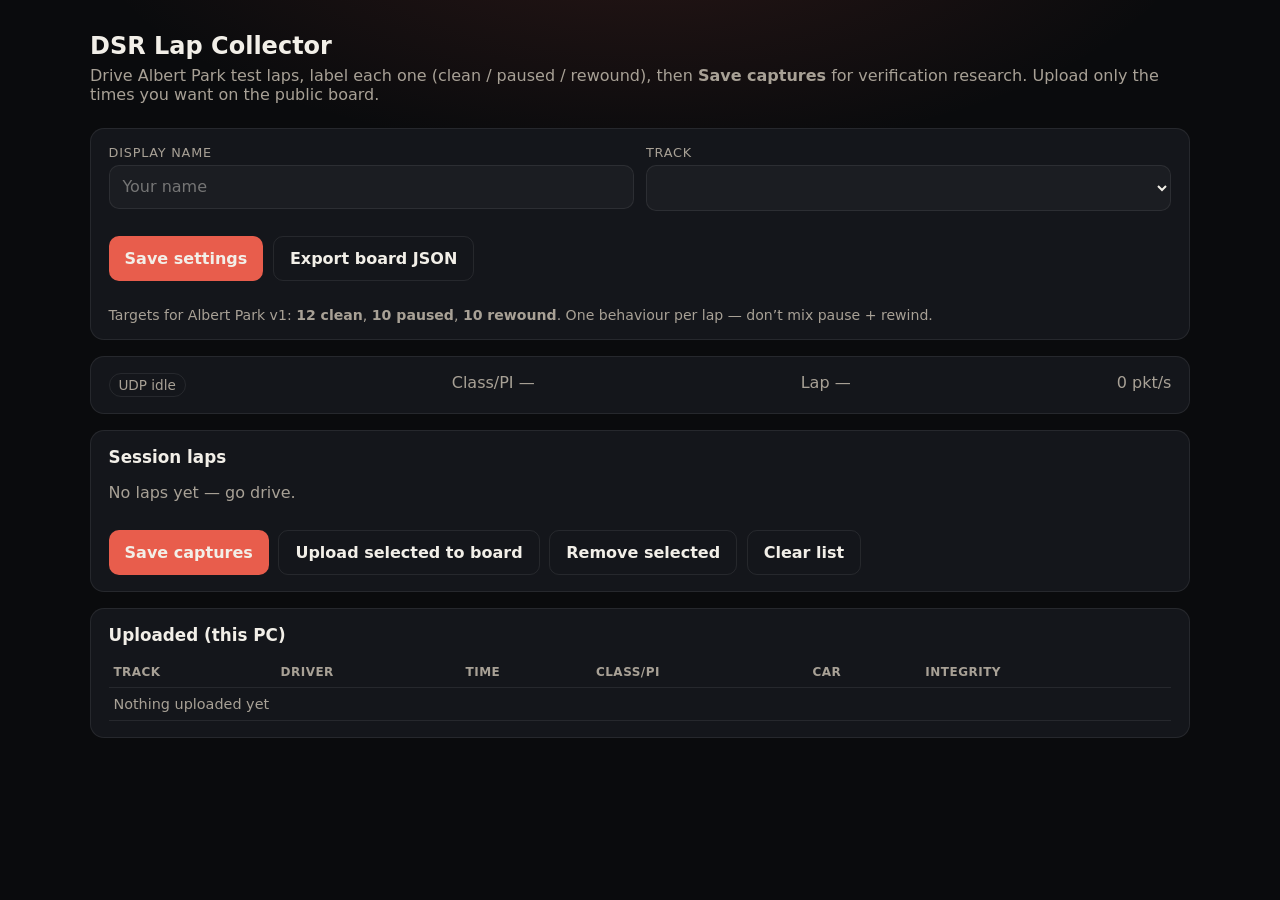
==== collector/static/index.html @ 5ce1a3dd "Add labeled Albert Park capture pipeline for track and rewind research. Store path samples and gap j" ====
<!DOCTYPE html>
<html lang="en">
  <head>
    <meta charset="UTF-8" />
    <meta name="viewport" content="width=device-width, initial-scale=1" />
    <title>DSR Lap Collector</title>
    <style>
      :root {
        --bg: #0a0b0d;
        --panel: #14161b;
        --text: #f2efe8;
        --muted: #a8a196;
        --accent: #e85d4c;
        --line: rgba(255, 255, 255, 0.08);
        --ok: #3ecf8e;
        --warn: #e8b84c;
        --font: "Segoe UI", system-ui, sans-serif;
      }
      * { box-sizing: border-box; }
      body {
        margin: 0;
        min-height: 100vh;
        font-family: var(--font);
        color: var(--text);
        background:
          radial-gradient(ellipse 80% 50% at 50% -10%, rgba(232, 93, 76, 0.14), transparent 55%),
          var(--bg);
      }
      main {
        width: min(1100px, calc(100% - 2rem));
        margin: 0 auto;
        padding: 2rem 0 3rem;
      }
      h1 { margin: 0 0 0.35rem; font-size: 1.5rem; }
      h2 { margin: 0 0 0.75rem; font-size: 1.05rem; }
      .sub { color: var(--muted); margin: 0 0 1.5rem; }
      .panel {
        background: var(--panel);
        border: 1px solid var(--line);
        border-radius: 14px;
        padding: 1rem 1.1rem;
        margin-bottom: 1rem;
      }
      label {
        display: block;
        font-size: 0.8rem;
        letter-spacing: 0.06em;
        text-transform: uppercase;
        color: var(--muted);
        margin-bottom: 0.35rem;
      }
      input, select, button {
        font: inherit;
        color: var(--text);
      }
      input, select {
        width: 100%;
        padding: 0.7rem 0.8rem;
        border-radius: 10px;
        border: 1px solid var(--line);
        background: rgba(255,255,255,0.03);
        margin-bottom: 0.85rem;
      }
      .row { display: grid; grid-template-columns: 1fr 1fr; gap: 0.75rem; }
      button {
        border: 0;
        border-radius: 10px;
        padding: 0.75rem 1rem;
        background: var(--accent);
        font-weight: 700;
        cursor: pointer;
      }
      button.secondary {
        background: transparent;
        border: 1px solid var(--line);
      }
      .actions { display: flex; gap: 0.6rem; flex-wrap: wrap; margin-top: 0.75rem; }
      .status {
        display: flex;
        justify-content: space-between;
        gap: 1rem;
        flex-wrap: wrap;
        font-variant-numeric: tabular-nums;
      }
      .pill {
        display: inline-block;
        padding: 0.2rem 0.55rem;
        border-radius: 999px;
        border: 1px solid var(--line);
        color: var(--muted);
        font-size: 0.85rem;
      }
      .pill.live { color: var(--ok); border-color: rgba(62, 207, 142, 0.45); }
      .pill.clean { color: var(--ok); border-color: rgba(62, 207, 142, 0.45); }
      .pill.suspect { color: var(--warn); border-color: rgba(232, 184, 76, 0.5); }
      .muted { color: var(--muted); }
      .error { color: #ff8a7a; margin: 0.5rem 0 0; }
      .table-wrap { overflow-x: auto; }
      table { width: 100%; border-collapse: collapse; font-size: 0.9rem; }
      th, td { text-align: left; padding: 0.5rem 0.3rem; border-bottom: 1px solid var(--line); vertical-align: middle; }
      th { color: var(--muted); font-weight: 600; font-size: 0.75rem; text-transform: uppercase; letter-spacing: 0.04em; }
      tr.uploaded td { opacity: 0.55; }
      input[type="checkbox"] { width: auto; margin: 0; accent-color: var(--accent); }
      select.label-select {
        margin: 0;
        min-width: 7.5rem;
        padding: 0.4rem 0.5rem;
      }
      .counts { display: flex; flex-wrap: wrap; gap: 0.5rem; margin-top: 0.75rem; }
      @media (max-width: 560px) { .row { grid-template-columns: 1fr; } }
    </style>
  </head>
  <body>
    <main>
      <h1>DSR Lap Collector</h1>
      <p class="sub">
        Drive Albert Park test laps, label each one (clean / paused / rewound), then
        <strong>Save captures</strong> for verification research. Upload only the times
        you want on the public board.
      </p>

      <section class="panel">
        <div class="row">
          <div>
            <label for="player">Display name</label>
            <input id="player" autocomplete="nickname" placeholder="Your name" />
          </div>
          <div>
            <label for="track">Track</label>
            <select id="track"></select>
          </div>
        </div>
        <div class="actions">
          <button id="save-settings" type="button">Save settings</button>
          <button id="export" class="secondary" type="button">Export board JSON</button>
        </div>
        <p id="settings-msg" class="muted"></p>
        <div id="capture-counts" class="counts"></div>
        <p class="muted" style="margin:0.6rem 0 0;font-size:0.88rem;">
          Targets for Albert Park v1: <strong>12 clean</strong>, <strong>10 paused</strong>,
          <strong>10 rewound</strong>. One behaviour per lap — don’t mix pause + rewind.
        </p>
      </section>

      <section class="panel">
        <div class="status">
          <span id="udp-state" class="pill">UDP idle</span>
          <span id="live-class" class="muted">Class/PI —</span>
          <span id="live-lap" class="muted">Lap —</span>
          <span id="packets" class="muted">0 pkt/s</span>
        </div>
      </section>

      <section class="panel">
        <h2>Session laps</h2>
        <p id="session-empty" class="muted">No laps yet — go drive.</p>
        <div class="table-wrap">
          <table id="session-table" hidden>
            <thead>
              <tr>
                <th><input id="select-all" type="checkbox" title="Select all" /></th>
                <th>Time</th>
                <th>Class/PI</th>
                <th>Car</th>
                <th>Auto</th>
                <th>Gaps</th>
                <th>Your label</th>
                <th>Capture</th>
              </tr>
            </thead>
            <tbody id="session-body"></tbody>
          </table>
        </div>
        <p id="session-error" class="error" hidden></p>
        <div class="actions">
          <button id="save-captures" type="button">Save captures</button>
          <button id="upload-selected" class="secondary" type="button">Upload selected to board</button>
          <button id="remove-selected" class="secondary" type="button">Remove selected</button>
          <button id="clear-session" class="secondary" type="button">Clear list</button>
        </div>
      </section>

      <section class="panel">
        <h2>Uploaded (this PC)</h2>
        <div class="table-wrap">
          <table>
            <thead>
              <tr>
                <th>Track</th>
                <th>Driver</th>
                <th>Time</th>
                <th>Class/PI</th>
                <th>Car</th>
                <th>Integrity</th>
              </tr>
            </thead>
            <tbody id="saved-body">
              <tr><td colspan="6" class="muted">Nothing uploaded yet</td></tr>
            </tbody>
          </table>
        </div>
      </section>
    </main>
    <script>
      const $ = (id) => document.getElementById(id);
      let hydrated = false;
      let labelTimers = {};
      let lastSessionKey = "";

      async function api(path, options) {
        const res = await fetch(path, {
          headers: { "Content-Type": "application/json" },
          ...options,
        });
        const data = await res.json();
        if (!res.ok) {
          const err = new Error(data.error || res.statusText);
          err.payload = data;
          throw err;
        }
        return data;
      }

      function currentSettings() {
        return {
          player_name: $("player").value.trim(),
          track: $("track").value,
        };
      }

      function selectedIds() {
        return [...document.querySelectorAll(".lap-check:checked")].map((el) =>
          Number(el.value)
        );
      }

      function fillTracks(tracks, selected) {
        const sel = $("track");
        const previous = sel.value || selected;
        sel.innerHTML = tracks.map((t) => `<option value="${t}">${t}</option>`).join("");
        if (previous && tracks.includes(previous)) sel.value = previous;
        else if (selected) sel.value = selected;
      }

      function renderCounts(counts) {
        const box = $("capture-counts");
        if (!counts) {
          box.innerHTML = "";
          return;
        }
        box.innerHTML = ["clean", "paused", "rewound", "unknown"]
          .map((key) => `<span class="pill">${key}: ${counts[key] || 0}</span>`)
          .join("");
      }

      function renderSession(laps) {
        const empty = $("session-empty");
        const table = $("session-table");
        const body = $("session-body");
        if (!laps.length) {
          empty.hidden = false;
          table.hidden = true;
          body.innerHTML = "";
          $("select-all").checked = false;
          return;
        }
        empty.hidden = true;
        table.hidden = false;
        body.innerHTML = laps
          .map((lap) => {
            const integrityClass = lap.suspect_rewind ? "suspect" : "clean";
            const jumps = (lap.gap_jumps_m || []).map((n) => `${n}m`).join(", ") || "—";
            return `<tr class="${lap.uploaded ? "uploaded" : ""}">
              <td><input class="lap-check" type="checkbox" value="${lap.id}" /></td>
              <td>${lap.lap_time}</td>
              <td>${lap.class_pi}</td>
              <td>${lap.car || "—"}</td>
              <td><span class="pill ${integrityClass}">${lap.integrity}</span></td>
              <td title="${jumps}">${lap.stream_gaps || 0}</td>
              <td>
                <select class="label-select" data-id="${lap.id}">
                  <option value="unknown" ${lap.label === "unknown" ? "selected" : ""}>unknown</option>
                  <option value="clean" ${lap.label === "clean" ? "selected" : ""}>clean</option>
                  <option value="paused" ${lap.label === "paused" ? "selected" : ""}>paused</option>
                  <option value="rewound" ${lap.label === "rewound" ? "selected" : ""}>rewound</option>
                </select>
              </td>
              <td>${lap.capture_saved ? "Saved" : "—"}</td>
            </tr>`;
          })
          .join("");

        body.querySelectorAll(".label-select").forEach((sel) => {
          sel.onchange = () => queueLabel(sel.dataset.id, sel.value);
        });
      }

      function queueLabel(id, label) {
        clearTimeout(labelTimers[id]);
        labelTimers[id] = setTimeout(async () => {
          try {
            await api("/api/session/labels", {
              method: "POST",
              body: JSON.stringify({ labels: { [id]: label } }),
            });
          } catch (err) {
            $("session-error").hidden = false;
            $("session-error").textContent = err.message;
          }
        }, 150);
      }

      function renderSaved(entries) {
        const body = $("saved-body");
        if (!entries.length) {
          body.innerHTML = `<tr><td colspan="6" class="muted">Nothing uploaded yet</td></tr>`;
          return;
        }
        body.innerHTML = entries
          .map(
            (e) => `<tr>
              <td>${e.track}</td>
              <td>${e.player_name}</td>
              <td>${e.lap_time}</td>
              <td>${e.class_pi}</td>
              <td>${e.car || "—"}</td>
              <td>${e.integrity || "Clean"}</td>
            </tr>`
          )
          .join("");
      }

      async function refresh() {
        const state = await api("/api/state");
        if (!hydrated) {
          if (state.player_name) $("player").value = state.player_name;
          fillTracks(state.tracks, state.track);
          hydrated = true;
        } else {
          fillTracks(state.tracks, $("track").value || state.track);
        }
        const sessionKey = JSON.stringify(state.session_laps || []);
        if (sessionKey !== lastSessionKey) {
          renderSession(state.session_laps || []);
          lastSessionKey = sessionKey;
        }
        renderSaved(state.saved || []);
        renderCounts(state.capture_counts);

        const live = state.live;
        const udp = $("udp-state");
        if (state.packets_per_sec > 0) {
          udp.textContent = "UDP live";
          udp.classList.add("live");
        } else {
          udp.textContent = "UDP idle — check Data Out IP/port";
          udp.classList.remove("live");
        }
        $("packets").textContent = `${state.packets_per_sec} pkt/s`;
        if (live) {
          $("live-class").textContent = live.class_pi;
          $("live-lap").textContent = `Lap ${live.lap_number} · current ${live.current_lap}${live.car ? " · " + live.car : ""}`;
        } else {
          $("live-class").textContent = "Class/PI —";
          $("live-lap").textContent = "Lap —";
        }
      }

      $("select-all").onchange = () => {
        const on = $("select-all").checked;
        document.querySelectorAll(".lap-check").forEach((el) => {
          el.checked = on;
        });
      };

      $("save-settings").onclick = async () => {
        try {
          await api("/api/settings", {
            method: "POST",
            body: JSON.stringify(currentSettings()),
          });
          $("settings-msg").textContent = "Settings saved.";
          refresh();
        } catch (err) {
          $("settings-msg").textContent = err.message;
        }
      };

      $("save-captures").onclick = async () => {
        $("session-error").hidden = true;
        try {
          const result = await api("/api/session/save-captures", {
            method: "POST",
            body: JSON.stringify({
              ...currentSettings(),
              ids: selectedIds(),
            }),
          });
          $("settings-msg").textContent = `Saved ${result.saved} capture file(s) under collector/captures/`;
          await refresh();
        } catch (err) {
          $("session-error").hidden = false;
          $("session-error").textContent = err.message;
        }
      };

      $("upload-selected").onclick = async () => {
        $("session-error").hidden = true;
        try {
          const result = await api("/api/session/upload", {
            method: "POST",
            body: JSON.stringify({
              ...currentSettings(),
              ids: selectedIds(),
            }),
          });
          $("settings-msg").textContent =
            `Uploaded ${result.uploaded} lap(s) · ${result.improved} new best(s)`;
          await refresh();
        } catch (err) {
          $("session-error").hidden = false;
          $("session-error").textContent = err.message;
        }
      };

      $("remove-selected").onclick = async () => {
        $("session-error").hidden = true;
        try {
          await api("/api/session/remove", {
            method: "POST",
            body: JSON.stringify({ ids: selectedIds() }),
          });
          await refresh();
        } catch (err) {
          $("session-error").hidden = false;
          $("session-error").textContent = err.message;
        }
      };

      $("clear-session").onclick = async () => {
        $("session-error").hidden = true;
        try {
          await api("/api/session/clear", { method: "POST", body: "{}" });
          await refresh();
        } catch (err) {
          $("session-error").hidden = false;
          $("session-error").textContent = err.message;
        }
      };

      $("export").onclick = async () => {
        try {
          const result = await api("/api/export", { method: "POST", body: "{}" });
          $("settings-msg").textContent =
            `Export OK — ${result.count} best lap(s) written. Open /board-lab.html to check.`;
        } catch (err) {
          $("settings-msg").textContent = err.message;
        }
      };

      refresh();
      setInterval(refresh, 1000);
    </script>
  </body>
</html>
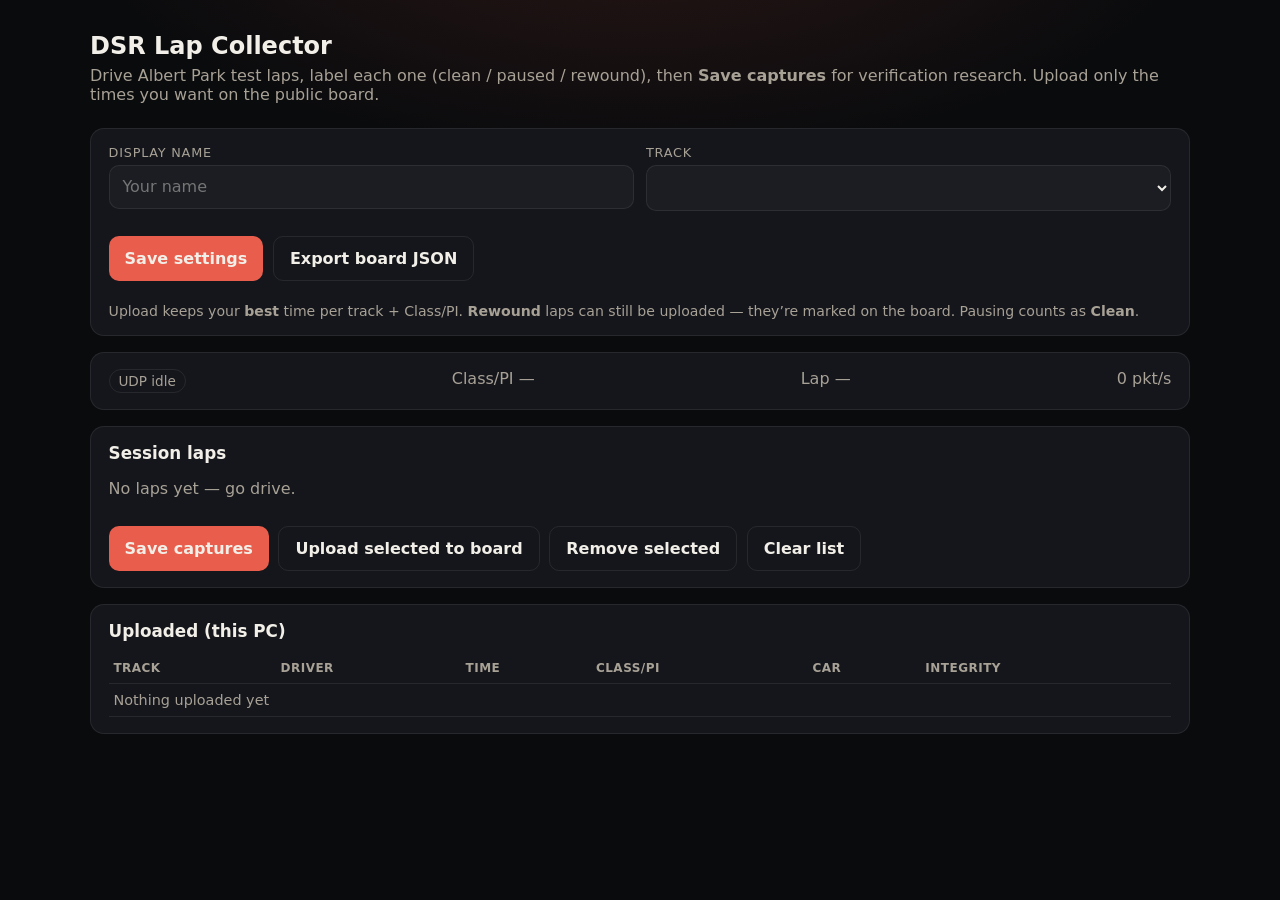
==== commit 60800664: "Use Clean/Rewound integrity and fix FH6 R vs X class from PI. Pause counts as Clean; boards can filt" ====
--- a/collector/static/index.html
+++ b/collector/static/index.html
@@ -92,6 +92,8 @@
       }
       .pill.live { color: var(--ok); border-color: rgba(62, 207, 142, 0.45); }
       .pill.clean { color: var(--ok); border-color: rgba(62, 207, 142, 0.45); }
+      .pill.rewound { color: var(--warn); border-color: rgba(232, 184, 76, 0.5); }
+      .pill.paused { color: var(--ok); border-color: rgba(62, 207, 142, 0.45); }
       .pill.suspect { color: var(--warn); border-color: rgba(232, 184, 76, 0.5); }
       .muted { color: var(--muted); }
       .error { color: #ff8a7a; margin: 0.5rem 0 0; }
@@ -136,9 +138,10 @@
         </div>
         <p id="settings-msg" class="muted"></p>
         <div id="capture-counts" class="counts"></div>
-        <p class="muted" style="margin:0.6rem 0 0;font-size:0.88rem;">
-          Targets for Albert Park v1: <strong>12 clean</strong>, <strong>10 paused</strong>,
-          <strong>10 rewound</strong>. One behaviour per lap — don’t mix pause + rewind.
+        <p class="muted" style="margin:0.35rem 0 0;font-size:0.88rem;">
+          Upload keeps your <strong>best</strong> time per track + Class/PI.
+          <strong>Rewound</strong> laps can still be uploaded — they’re marked on the board.
+          Pausing counts as <strong>Clean</strong>.
         </p>
       </section>
 
@@ -268,7 +271,7 @@
         table.hidden = false;
         body.innerHTML = laps
           .map((lap) => {
-            const integrityClass = lap.suspect_rewind ? "suspect" : "clean";
+            const integrityClass = (lap.integrity || "Clean").toLowerCase();
             const jumps = (lap.gap_jumps_m || []).map((n) => `${n}m`).join(", ") || "—";
             return `<tr class="${lap.uploaded ? "uploaded" : ""}">
               <td><input class="lap-check" type="checkbox" value="${lap.id}" /></td>
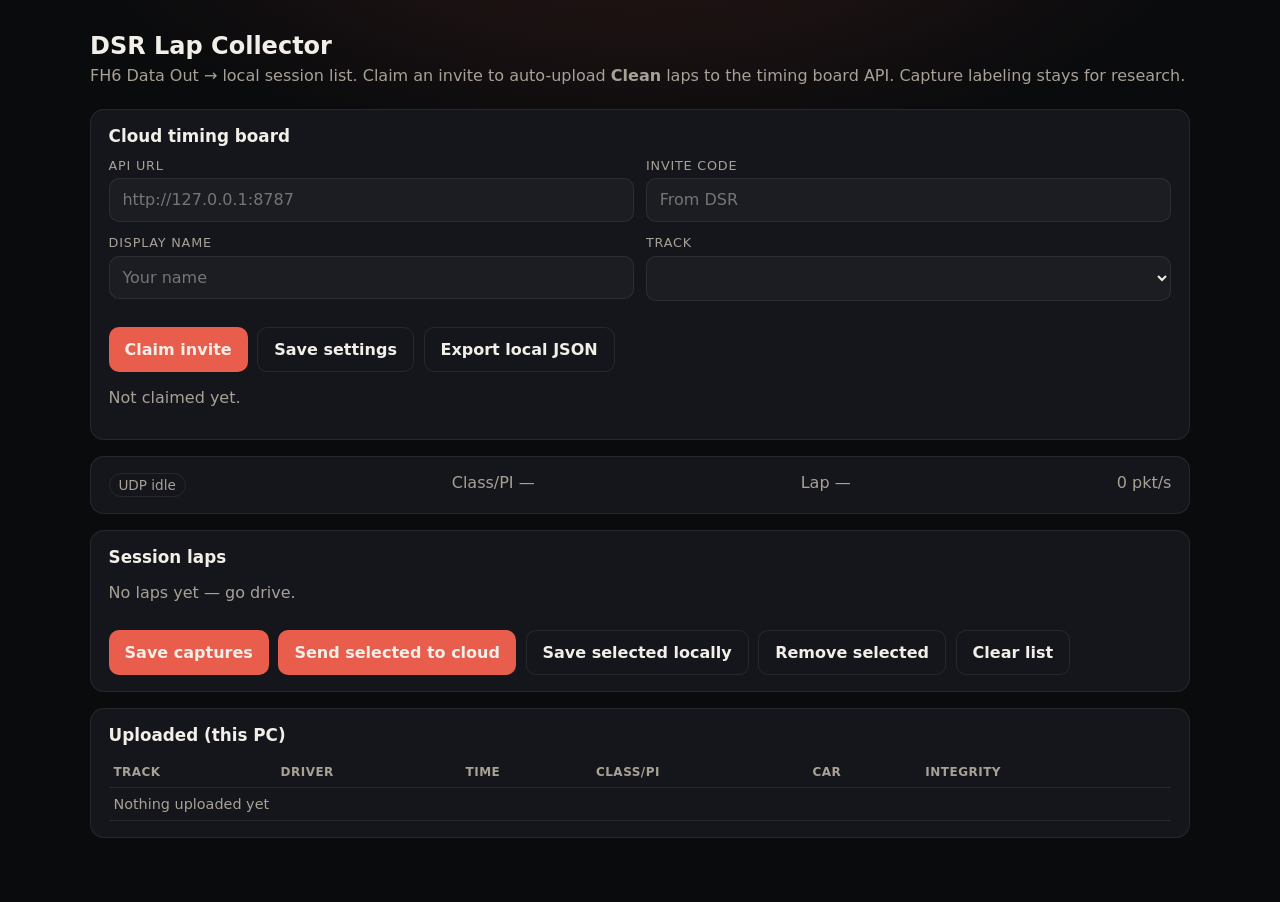
==== commit 3b10068c: "Ship Railway timing API, live public board, and friend collector build. Co-authored-by: Cursor <curs" ====
--- a/collector/static/index.html
+++ b/collector/static/index.html
@@ -116,12 +116,22 @@
     <main>
       <h1>DSR Lap Collector</h1>
       <p class="sub">
-        Drive Albert Park test laps, label each one (clean / paused / rewound), then
-        <strong>Save captures</strong> for verification research. Upload only the times
-        you want on the public board.
+        FH6 Data Out → local session list. Claim an invite to auto-upload
+        <strong>Clean</strong> laps to the timing board API. Capture labeling stays for research.
       </p>
 
       <section class="panel">
+        <h2>Cloud timing board</h2>
+        <div class="row">
+          <div>
+            <label for="api-base">API URL</label>
+            <input id="api-base" placeholder="http://127.0.0.1:8787" />
+          </div>
+          <div>
+            <label for="invite">Invite code</label>
+            <input id="invite" autocomplete="off" placeholder="From DSR" />
+          </div>
+        </div>
         <div class="row">
           <div>
             <label for="player">Display name</label>
@@ -133,16 +143,13 @@
           </div>
         </div>
         <div class="actions">
-          <button id="save-settings" type="button">Save settings</button>
-          <button id="export" class="secondary" type="button">Export board JSON</button>
-        </div>
+          <button id="claim" type="button">Claim invite</button>
+          <button id="save-settings" class="secondary" type="button">Save settings</button>
+          <button id="export" class="secondary" type="button">Export local JSON</button>
+        </div>
+        <p id="cloud-status" class="muted">Not claimed yet.</p>
         <p id="settings-msg" class="muted"></p>
         <div id="capture-counts" class="counts"></div>
-        <p class="muted" style="margin:0.35rem 0 0;font-size:0.88rem;">
-          Upload keeps your <strong>best</strong> time per track + Class/PI.
-          <strong>Rewound</strong> laps can still be uploaded — they’re marked on the board.
-          Pausing counts as <strong>Clean</strong>.
-        </p>
       </section>
 
       <section class="panel">
@@ -163,9 +170,11 @@
               <tr>
                 <th><input id="select-all" type="checkbox" title="Select all" /></th>
                 <th>Time</th>
+                <th>Track</th>
                 <th>Class/PI</th>
                 <th>Car</th>
                 <th>Auto</th>
+                <th>Cloud</th>
                 <th>Gaps</th>
                 <th>Your label</th>
                 <th>Capture</th>
@@ -177,7 +186,8 @@
         <p id="session-error" class="error" hidden></p>
         <div class="actions">
           <button id="save-captures" type="button">Save captures</button>
-          <button id="upload-selected" class="secondary" type="button">Upload selected to board</button>
+          <button id="cloud-selected" type="button">Send selected to cloud</button>
+          <button id="upload-selected" class="secondary" type="button">Save selected locally</button>
           <button id="remove-selected" class="secondary" type="button">Remove selected</button>
           <button id="clear-session" class="secondary" type="button">Clear list</button>
         </div>
@@ -273,12 +283,19 @@
           .map((lap) => {
             const integrityClass = (lap.integrity || "Clean").toLowerCase();
             const jumps = (lap.gap_jumps_m || []).map((n) => `${n}m`).join(", ") || "—";
-            return `<tr class="${lap.uploaded ? "uploaded" : ""}">
+            const cloud = lap.cloud_uploaded
+              ? "Sent"
+              : lap.cloud_error
+                ? "Err"
+                : "—";
+            return `<tr class="${lap.uploaded || lap.cloud_uploaded ? "uploaded" : ""}">
               <td><input class="lap-check" type="checkbox" value="${lap.id}" /></td>
               <td>${lap.lap_time}</td>
+              <td>${lap.track || "—"}</td>
               <td>${lap.class_pi}</td>
               <td>${lap.car || "—"}</td>
               <td><span class="pill ${integrityClass}">${lap.integrity}</span></td>
+              <td title="${lap.cloud_error || ""}">${cloud}</td>
               <td title="${jumps}">${lap.stream_gaps || 0}</td>
               <td>
                 <select class="label-select" data-id="${lap.id}">
@@ -337,10 +354,30 @@
         const state = await api("/api/state");
         if (!hydrated) {
           if (state.player_name) $("player").value = state.player_name;
+          if (state.cloud && state.cloud.api_base) $("api-base").value = state.cloud.api_base;
           fillTracks(state.tracks, state.track);
           hydrated = true;
+        } else if (state.track_hint) {
+          // Auto-detect won — don't keep a stale manual Monza selection
+          fillTracks(state.tracks, state.track);
         } else {
           fillTracks(state.tracks, $("track").value || state.track);
+        }
+        const cloud = state.cloud || {};
+        const cloudEl = $("cloud-status");
+        if (cloud.claimed) {
+          cloudEl.textContent = `Signed in as ${cloud.display_name} · auto-upload Clean laps · queue ${cloud.queue || 0}${cloud.last_ok ? " · " + cloud.last_ok : ""}${cloud.last_error ? " · err: " + cloud.last_error : ""}`;
+        } else {
+          cloudEl.textContent = `Not claimed · API ${cloud.api_base || "—"}${cloud.last_error ? " · " + cloud.last_error : ""}`;
+        }
+        const match = state.last_track_match;
+        if (state.track_hint) {
+          $("settings-msg").textContent = `Track auto-detected: ${state.track_hint}`;
+        } else if (match && match.error) {
+          $("settings-msg").textContent = `Track detect error: ${match.error}`;
+        } else if (match && match.matched === false) {
+          $("settings-msg").textContent =
+            `Track detect miss (dist ${match.distance_m ?? "?"}m, coverage ${match.coverage ?? "?"}, pts ${match.path_points ?? 0}) — using ${state.track}`;
         }
         const sessionKey = JSON.stringify(state.session_laps || []);
         if (sessionKey !== lastSessionKey) {
@@ -378,6 +415,10 @@
 
       $("save-settings").onclick = async () => {
         try {
+          await api("/api/cloud/settings", {
+            method: "POST",
+            body: JSON.stringify({ api_base: $("api-base").value.trim() }),
+          });
           await api("/api/settings", {
             method: "POST",
             body: JSON.stringify(currentSettings()),
@@ -386,6 +427,42 @@
           refresh();
         } catch (err) {
           $("settings-msg").textContent = err.message;
+        }
+      };
+
+      $("claim").onclick = async () => {
+        try {
+          await api("/api/cloud/settings", {
+            method: "POST",
+            body: JSON.stringify({ api_base: $("api-base").value.trim() }),
+          });
+          const result = await api("/api/cloud/claim", {
+            method: "POST",
+            body: JSON.stringify({
+              invite_code: $("invite").value.trim(),
+              display_name: $("player").value.trim(),
+            }),
+          });
+          $("settings-msg").textContent = `Claimed as ${result.display_name}. Clean laps will auto-upload.`;
+          $("invite").value = "";
+          await refresh();
+        } catch (err) {
+          $("settings-msg").textContent = err.message;
+        }
+      };
+
+      $("cloud-selected").onclick = async () => {
+        $("session-error").hidden = true;
+        try {
+          const result = await api("/api/cloud/upload", {
+            method: "POST",
+            body: JSON.stringify({ ids: selectedIds() }),
+          });
+          $("settings-msg").textContent = `Queued ${result.queued} lap(s) for cloud upload`;
+          await refresh();
+        } catch (err) {
+          $("session-error").hidden = false;
+          $("session-error").textContent = err.message;
         }
       };
 
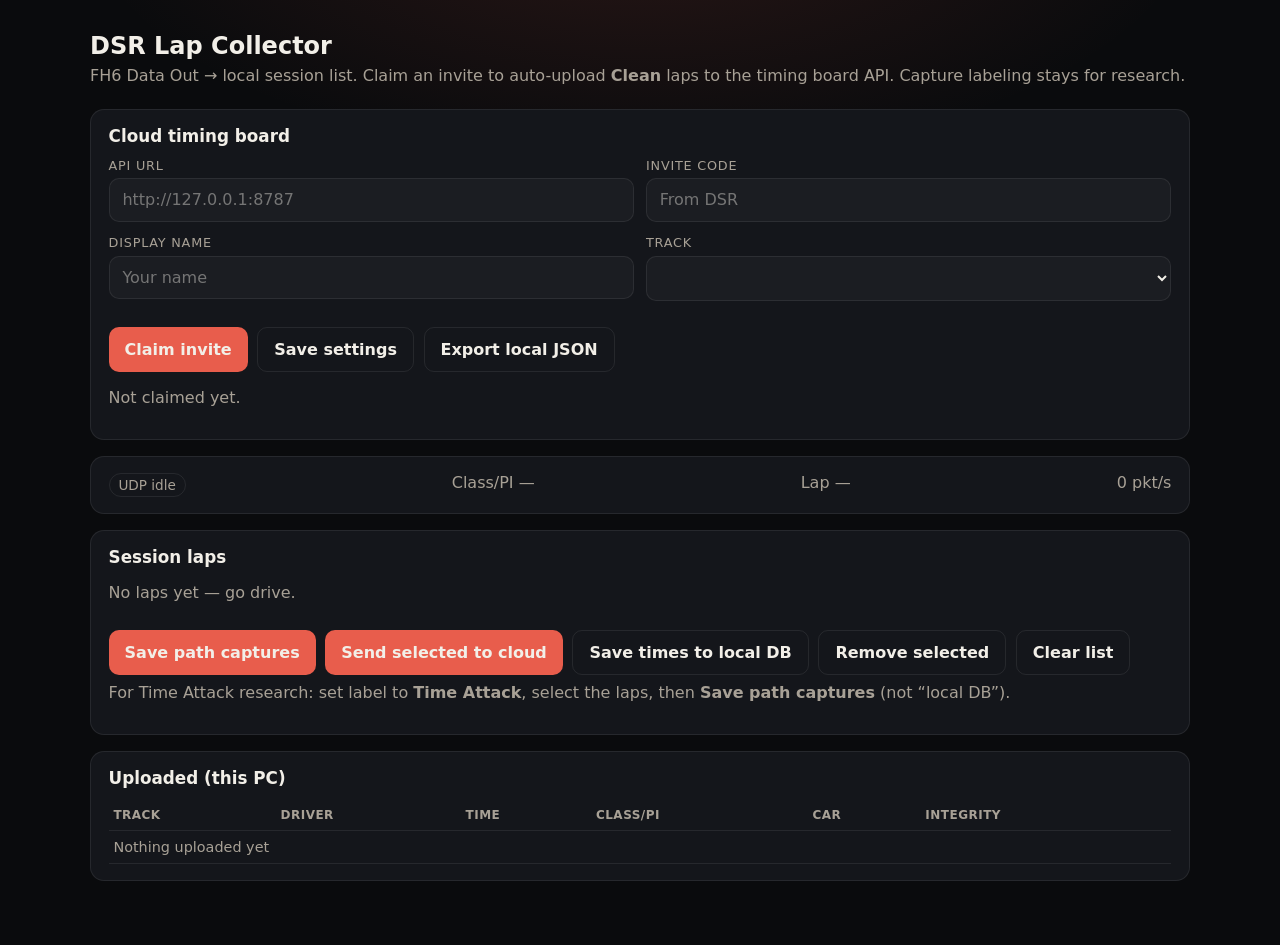
==== commit f7d41c30: "Add Time Attack capture labeling and local test launchers. CD can mint local invites, run test serve" ====
--- a/collector/static/index.html
+++ b/collector/static/index.html
@@ -185,12 +185,16 @@
         </div>
         <p id="session-error" class="error" hidden></p>
         <div class="actions">
-          <button id="save-captures" type="button">Save captures</button>
+          <button id="save-captures" type="button">Save path captures</button>
           <button id="cloud-selected" type="button">Send selected to cloud</button>
-          <button id="upload-selected" class="secondary" type="button">Save selected locally</button>
+          <button id="upload-selected" class="secondary" type="button">Save times to local DB</button>
           <button id="remove-selected" class="secondary" type="button">Remove selected</button>
           <button id="clear-session" class="secondary" type="button">Clear list</button>
         </div>
+        <p class="muted" style="margin-top:0.5rem">
+          For Time Attack research: set label to <strong>Time Attack</strong>, select the laps, then
+          <strong>Save path captures</strong> (not “local DB”).
+        </p>
       </section>
 
       <section class="panel">
@@ -261,8 +265,27 @@
           box.innerHTML = "";
           return;
         }
-        box.innerHTML = ["clean", "paused", "rewound", "unknown"]
-          .map((key) => `<span class="pill">${key}: ${counts[key] || 0}</span>`)
+        box.innerHTML = ["clean", "paused", "rewound", "time_attack", "unknown"]
+          .map((key) => {
+            const shown = key === "time_attack" ? "Time Attack" : key;
+            return `<span class="pill">${shown}: ${counts[key] || 0}</span>`;
+          })
+          .join("");
+      }
+
+      function labelOptions(selected) {
+        const choices = [
+          ["unknown", "unknown"],
+          ["clean", "clean"],
+          ["paused", "paused"],
+          ["rewound", "rewound"],
+          ["time_attack", "Time Attack"],
+        ];
+        return choices
+          .map(
+            ([value, text]) =>
+              `<option value="${value}" ${selected === value ? "selected" : ""}>${text}</option>`
+          )
           .join("");
       }
 
@@ -299,10 +322,7 @@
               <td title="${jumps}">${lap.stream_gaps || 0}</td>
               <td>
                 <select class="label-select" data-id="${lap.id}">
-                  <option value="unknown" ${lap.label === "unknown" ? "selected" : ""}>unknown</option>
-                  <option value="clean" ${lap.label === "clean" ? "selected" : ""}>clean</option>
-                  <option value="paused" ${lap.label === "paused" ? "selected" : ""}>paused</option>
-                  <option value="rewound" ${lap.label === "rewound" ? "selected" : ""}>rewound</option>
+                  ${labelOptions(lap.label)}
                 </select>
               </td>
               <td>${lap.capture_saved ? "Saved" : "—"}</td>
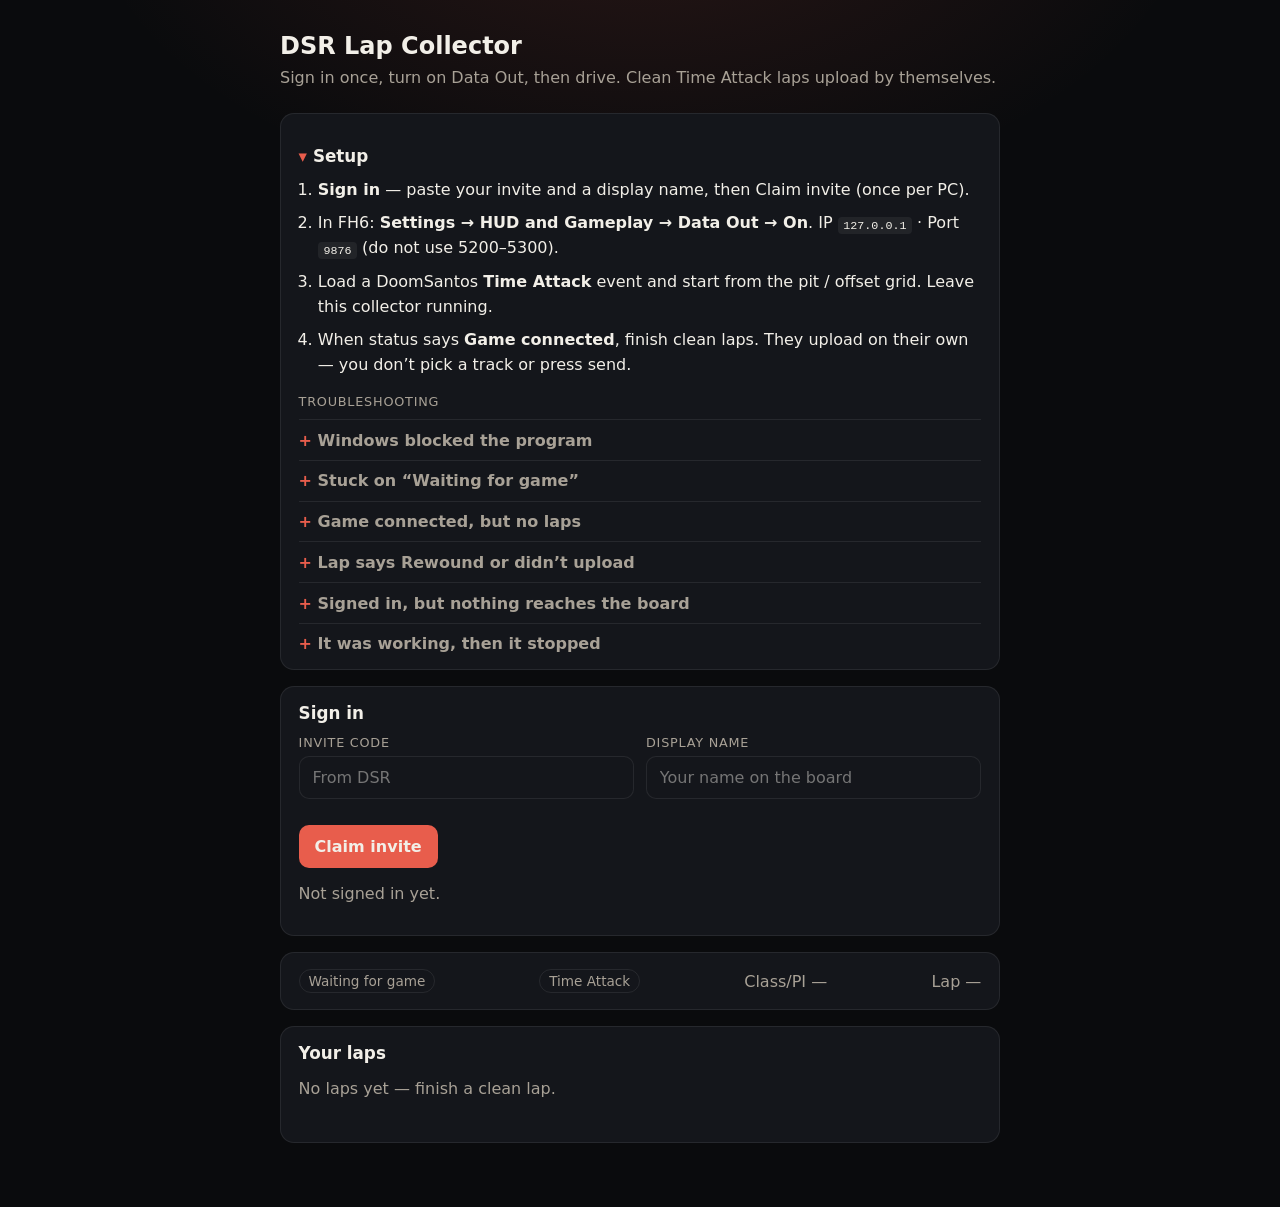
==== commit ca579038: "Publish Time Attack tester collector and trim the public README. The Windows zip is the playtest bui" ====
--- a/collector/static/index.html
+++ b/collector/static/index.html
@@ -16,6 +16,7 @@
         --warn: #e8b84c;
         --font: "Segoe UI", system-ui, sans-serif;
       }
+      html { color-scheme: dark; }
       * { box-sizing: border-box; }
       body {
         margin: 0;
@@ -27,13 +28,14 @@
           var(--bg);
       }
       main {
-        width: min(1100px, calc(100% - 2rem));
+        width: min(720px, calc(100% - 2rem));
         margin: 0 auto;
         padding: 2rem 0 3rem;
       }
+      body.lab main { width: min(1100px, calc(100% - 2rem)); }
       h1 { margin: 0 0 0.35rem; font-size: 1.5rem; }
       h2 { margin: 0 0 0.75rem; font-size: 1.05rem; }
-      .sub { color: var(--muted); margin: 0 0 1.5rem; }
+      .sub { color: var(--muted); margin: 0 0 1.5rem; line-height: 1.45; }
       .panel {
         background: var(--panel);
         border: 1px solid var(--line);
@@ -58,9 +60,16 @@
         padding: 0.7rem 0.8rem;
         border-radius: 10px;
         border: 1px solid var(--line);
-        background: rgba(255,255,255,0.03);
+        background: var(--panel);
+        color-scheme: dark;
         margin-bottom: 0.85rem;
       }
+      select option {
+        background-color: #14161b;
+        color: #f2efe8;
+      }
+      .dsr-select { margin-bottom: 0.85rem; }
+      td .dsr-select { margin-bottom: 0; min-width: 7.5rem; }
       .row { display: grid; grid-template-columns: 1fr 1fr; gap: 0.75rem; }
       button {
         border: 0;
@@ -81,6 +90,7 @@
         gap: 1rem;
         flex-wrap: wrap;
         font-variant-numeric: tabular-nums;
+        align-items: center;
       }
       .pill {
         display: inline-block;
@@ -95,11 +105,12 @@
       .pill.rewound { color: var(--warn); border-color: rgba(232, 184, 76, 0.5); }
       .pill.paused { color: var(--ok); border-color: rgba(62, 207, 142, 0.45); }
       .pill.suspect { color: var(--warn); border-color: rgba(232, 184, 76, 0.5); }
+      .pill.ta { color: var(--accent); border-color: rgba(232, 93, 76, 0.45); }
       .muted { color: var(--muted); }
       .error { color: #ff8a7a; margin: 0.5rem 0 0; }
       .table-wrap { overflow-x: auto; }
       table { width: 100%; border-collapse: collapse; font-size: 0.9rem; }
-      th, td { text-align: left; padding: 0.5rem 0.3rem; border-bottom: 1px solid var(--line); vertical-align: middle; }
+      th, td { text-align: left; padding: 0.55rem 0.35rem; border-bottom: 1px solid var(--line); vertical-align: middle; }
       th { color: var(--muted); font-weight: 600; font-size: 0.75rem; text-transform: uppercase; letter-spacing: 0.04em; }
       tr.uploaded td { opacity: 0.55; }
       input[type="checkbox"] { width: auto; margin: 0; accent-color: var(--accent); }
@@ -109,75 +120,288 @@
         padding: 0.4rem 0.5rem;
       }
       .counts { display: flex; flex-wrap: wrap; gap: 0.5rem; margin-top: 0.75rem; }
+      .lab-only { display: none; }
+      body.lab .lab-only { display: block; }
+      body.lab .lab-only.inline { display: inline; }
+      body.lab .lab-only.flex { display: flex; }
+      body.lab .actions .lab-only { display: inline-block; }
+      body.lab tr.lab-only,
+      body.lab th.lab-only,
+      body.lab td.lab-only { display: table-cell; }
+      .lab-badge {
+        display: none;
+        margin-left: 0.5rem;
+        font-size: 0.75rem;
+        vertical-align: middle;
+      }
+      body.lab .lab-badge { display: inline-block; }
+      body.lab .driver-copy { display: none; }
+      body.signed-in:not(.lab) .claim-form { display: none; }
+      body.signed-in:not(.lab).reclaim-open .claim-form { display: block; }
+      .signed-banner { display: none; margin: 0 0 0.35rem; }
+      body.signed-in:not(.lab) .signed-banner { display: block; }
+      .reclaim { margin-top: 0.35rem; }
+      .help details.setup-box {
+        border: 0;
+        padding: 0;
+        margin: 0 0 0.35rem;
+      }
+      .help details.setup-box summary {
+        color: var(--text);
+        font-size: 1.05rem;
+        font-weight: 700;
+        margin: 0 0 0.75rem;
+      }
+      .help-heading {
+        margin: 1rem 0 0.35rem;
+        font-size: 0.8rem;
+        letter-spacing: 0.06em;
+        text-transform: uppercase;
+        color: var(--muted);
+      }
+      .help-steps {
+        margin: 0;
+        padding-left: 1.2rem;
+        color: var(--text);
+        line-height: 1.55;
+      }
+      .help-steps li { margin-bottom: 0.55rem; }
+      .help-steps code,
+      .help details code {
+        font-size: 0.9em;
+        padding: 0.1rem 0.35rem;
+        border-radius: 4px;
+        background: rgba(255,255,255,0.06);
+      }
+      .help details {
+        border-top: 1px solid var(--line);
+        padding: 0.65rem 0 0;
+        margin-top: 0.65rem;
+      }
+      .help details:first-of-type { margin-top: 1rem; }
+      .help summary {
+        cursor: pointer;
+        color: var(--muted);
+        font-weight: 600;
+        list-style: none;
+      }
+      .help summary::-webkit-details-marker { display: none; }
+      .help summary::before {
+        content: "+ ";
+        color: var(--accent);
+        font-weight: 700;
+      }
+      .help details[open] summary::before { content: "− "; }
+      .help details.setup-box summary::before { content: "▾ "; }
+      .help details.setup-box:not([open]) summary::before { content: "▸ "; }
+      .help details p {
+        margin: 0.45rem 0 0;
+        color: var(--muted);
+        line-height: 1.45;
+        font-size: 0.92rem;
+      }
       @media (max-width: 560px) { .row { grid-template-columns: 1fr; } }
     </style>
   </head>
   <body>
     <main>
-      <h1>DSR Lap Collector</h1>
-      <p class="sub">
-        FH6 Data Out → local session list. Claim an invite to auto-upload
-        <strong>Clean</strong> laps to the timing board API. Capture labeling stays for research.
+      <h1>
+        DSR Lap Collector
+        <span class="pill lab-badge">Lab</span>
+      </h1>
+      <p class="sub driver-copy">
+        Sign in once, turn on Data Out, then drive. Clean Time Attack laps
+        upload by themselves.
       </p>
+      <p class="sub lab-only">
+        Lab mode: path captures, labels, local DB, and detect diagnostics.
+        Drivers use the normal UI (drop <code>?lab=1</code>).
+      </p>
+
+      <section class="panel help">
+        <details id="setup-box" class="setup-box" open>
+          <summary>Setup</summary>
+          <ol class="help-steps">
+            <li>
+              <strong>Sign in</strong> — paste your invite and a display name,
+              then Claim invite (once per PC).
+            </li>
+            <li>
+              In FH6: <strong>Settings → HUD and Gameplay → Data Out → On</strong>.
+              IP <code>127.0.0.1</code> · Port <code id="help-port">9876</code>
+              (do not use 5200–5300).
+            </li>
+            <li>
+              Load a DoomSantos <strong>Time Attack</strong> event and start from
+              the pit / offset grid. Leave this collector running.
+            </li>
+            <li>
+              When status says <strong>Game connected</strong>, finish clean laps.
+              They upload on their own — you don’t pick a track or press send.
+            </li>
+          </ol>
+        </details>
+
+        <p class="help-heading">Troubleshooting</p>
+
+        <details>
+          <summary>Windows blocked the program</summary>
+          <p>
+            If Windows says it protected your PC: choose <strong>More info</strong>,
+            then <strong>Run anyway</strong>. That is normal for this small app.
+          </p>
+          <p>
+            Keep the collector window open while you race. The browser page is
+            just the display — closing the app stops uploads.
+          </p>
+        </details>
+
+        <details>
+          <summary>Stuck on “Waiting for game”</summary>
+          <p>
+            Data Out only sends while you are <strong>driving</strong> — not in
+            menus, pause, replay, or rewind. Pull away and watch for
+            <strong>Game connected</strong>.
+          </p>
+          <p>
+            Check IP and port digit-for-digit. Same PC → <code>127.0.0.1</code>.
+            Do not use ports <code>5200–5300</code> (FH6 uses those itself).
+          </p>
+          <p>
+            Run only one collector. Close SimHub or other telemetry apps — FH6
+            can send Data Out to one place at a time.
+          </p>
+          <p>
+            Restart FH6 after turning Data Out on. If a Microsoft Store / Xbox
+            copy of the game still never connects, message DSR for the one-time
+            Windows fix.
+          </p>
+          <p>
+            Windows Firewall may be blocking UDP
+            <code class="help-port-copy">9876</code> — allow it, then restart
+            this collector.
+          </p>
+        </details>
+
+        <details>
+          <summary>Game connected, but no laps</summary>
+          <p>
+            You must cross the line to finish a full lap. Use a
+            <strong>Time Attack</strong> share code — other EventLabs do not
+            count for the public board.
+          </p>
+          <p>
+            Start from the event’s pit / offset grid so the status shows
+            <strong>Time Attack</strong>. Later laps keep that mode automatically.
+          </p>
+        </details>
+
+        <details>
+          <summary>Lap says Rewound or didn’t upload</summary>
+          <p>
+            Rewind (or a big mid-lap jump) marks the lap Rewound — it stays off
+            the public board. Drive the next lap without rewinding.
+          </p>
+          <p>
+            Status <strong>Clean</strong> + <strong>Time Attack</strong> and
+            Uploaded <strong>Sent</strong> means it reached the board.
+          </p>
+        </details>
+
+        <details>
+          <summary>Signed in, but nothing reaches the board</summary>
+          <p>
+            You should see “Signed in as …”.
+          </p>
+          <p>
+            You need internet for uploads. Clean laps queue here and retry when
+            the board is back.
+          </p>
+          <p>
+            A new PC (or a reset collector) needs a <strong>replacement
+            invite</strong> from DSR for the <em>same</em> display name, so
+            your old times stay attached. Don’t pick a new name.
+          </p>
+        </details>
+
+        <details>
+          <summary>It was working, then it stopped</summary>
+          <p>
+            Alt-tab, sleep, or leaving FH6 can pause Data Out. Start driving
+            again and confirm Data Out is still On. Restart the game if the
+            status stays on Waiting for game.
+          </p>
+        </details>
+      </section>
 
       <section class="panel">
-        <h2>Cloud timing board</h2>
-        <div class="row">
-          <div>
-            <label for="api-base">API URL</label>
-            <input id="api-base" placeholder="http://127.0.0.1:8787" />
+        <h2>Sign in</h2>
+        <p id="signed-banner" class="signed-banner muted"></p>
+        <details id="reclaim-box" class="reclaim signed-banner">
+          <summary>Use a different invite</summary>
+          <p class="muted">Need a new name or a new PC? Paste a fresh invite below.</p>
+        </details>
+        <div class="claim-form">
+          <div class="row">
+            <div>
+              <label for="invite">Invite code</label>
+              <input id="invite" autocomplete="off" placeholder="From DSR" />
+            </div>
+            <div>
+              <label for="player">Display name</label>
+              <input id="player" autocomplete="nickname" placeholder="Your name on the board" />
+            </div>
           </div>
-          <div>
-            <label for="invite">Invite code</label>
-            <input id="invite" autocomplete="off" placeholder="From DSR" />
+          <div class="lab-only">
+            <div class="row">
+              <div>
+                <label for="api-base">API URL</label>
+                <input id="api-base" placeholder="http://127.0.0.1:8787" />
+              </div>
+              <div>
+                <label for="track">Track (manual override)</label>
+                <select id="track"></select>
+              </div>
+            </div>
+          </div>
+          <div class="actions">
+            <button id="claim" type="button">Claim invite</button>
+            <button id="save-settings" class="secondary lab-only" type="button">Save settings</button>
+            <button id="export" class="secondary lab-only" type="button">Export local JSON</button>
           </div>
         </div>
-        <div class="row">
-          <div>
-            <label for="player">Display name</label>
-            <input id="player" autocomplete="nickname" placeholder="Your name" />
-          </div>
-          <div>
-            <label for="track">Track</label>
-            <select id="track"></select>
-          </div>
-        </div>
-        <div class="actions">
-          <button id="claim" type="button">Claim invite</button>
-          <button id="save-settings" class="secondary" type="button">Save settings</button>
-          <button id="export" class="secondary" type="button">Export local JSON</button>
-        </div>
-        <p id="cloud-status" class="muted">Not claimed yet.</p>
+        <p id="cloud-status" class="muted">Not signed in yet.</p>
         <p id="settings-msg" class="muted"></p>
-        <div id="capture-counts" class="counts"></div>
+        <div id="capture-counts" class="counts lab-only"></div>
       </section>
 
       <section class="panel">
         <div class="status">
-          <span id="udp-state" class="pill">UDP idle</span>
+          <span id="udp-state" class="pill">Waiting for game</span>
+          <span id="live-mode" class="pill" hidden>Time Attack</span>
           <span id="live-class" class="muted">Class/PI —</span>
           <span id="live-lap" class="muted">Lap —</span>
-          <span id="packets" class="muted">0 pkt/s</span>
+          <span id="packets" class="muted lab-only inline">0 pkt/s</span>
         </div>
       </section>
 
       <section class="panel">
-        <h2>Session laps</h2>
-        <p id="session-empty" class="muted">No laps yet — go drive.</p>
+        <h2>Your laps</h2>
+        <p id="session-empty" class="muted">No laps yet — finish a clean lap.</p>
         <div class="table-wrap">
           <table id="session-table" hidden>
             <thead>
               <tr>
-                <th><input id="select-all" type="checkbox" title="Select all" /></th>
+                <th class="lab-only"><input id="select-all" type="checkbox" title="Select all" /></th>
                 <th>Time</th>
                 <th>Track</th>
-                <th>Class/PI</th>
+                <th>Class</th>
                 <th>Car</th>
-                <th>Auto</th>
-                <th>Cloud</th>
-                <th>Gaps</th>
-                <th>Your label</th>
-                <th>Capture</th>
+                <th>Status</th>
+                <th>Uploaded</th>
+                <th class="lab-only">Gaps</th>
+                <th class="lab-only">Your label</th>
+                <th class="lab-only">Capture</th>
               </tr>
             </thead>
             <tbody id="session-body"></tbody>
@@ -185,19 +409,22 @@
         </div>
         <p id="session-error" class="error" hidden></p>
         <div class="actions">
-          <button id="save-captures" type="button">Save path captures</button>
-          <button id="cloud-selected" type="button">Send selected to cloud</button>
-          <button id="upload-selected" class="secondary" type="button">Save times to local DB</button>
-          <button id="remove-selected" class="secondary" type="button">Remove selected</button>
-          <button id="clear-session" class="secondary" type="button">Clear list</button>
+          <button id="clear-session" class="secondary" type="button" hidden>Clear this list</button>
+          <button id="save-captures" class="lab-only" type="button">Save path captures</button>
+          <button id="cloud-selected" class="lab-only" type="button">Send selected to cloud</button>
+          <button id="upload-selected" class="secondary lab-only" type="button">Save times to local DB</button>
+          <button id="remove-selected" class="secondary lab-only" type="button">Remove selected</button>
         </div>
-        <p class="muted" style="margin-top:0.5rem">
-          For Time Attack research: set label to <strong>Time Attack</strong>, select the laps, then
-          <strong>Save path captures</strong> (not “local DB”).
+        <p id="clear-hint" class="muted driver-copy" style="margin-top:0.5rem" hidden>
+          Clears this screen only — times already on the board stay there.
+        </p>
+        <p class="muted lab-only" style="margin-top:0.5rem">
+          Research: set label to <strong>Time Attack</strong>, select laps, then
+          <strong>Save path captures</strong>.
         </p>
       </section>
 
-      <section class="panel">
+      <section class="panel lab-only">
         <h2>Uploaded (this PC)</h2>
         <div class="table-wrap">
           <table>
@@ -218,11 +445,17 @@
         </div>
       </section>
     </main>
+    <script src="dsr-select.js"></script>
     <script>
       const $ = (id) => document.getElementById(id);
+      const LAB = new URLSearchParams(location.search).has("lab");
+      if (LAB) document.body.classList.add("lab");
+
       let hydrated = false;
       let labelTimers = {};
       let lastSessionKey = "";
+      let hiddenTrack = "";
+      let hiddenApiBase = "";
 
       async function api(path, options) {
         const res = await fetch(path, {
@@ -238,10 +471,18 @@
         return data;
       }
 
+      function driverCloudError(raw) {
+        const text = String(raw || "");
+        if (/unreachable|refused|timed out|10061|10060|ENOTFOUND|offline|Failed to fetch/i.test(text)) {
+          return "Can't reach the timing board. Check your internet — Clean laps will retry.";
+        }
+        return text;
+      }
+
       function currentSettings() {
         return {
           player_name: $("player").value.trim(),
-          track: $("track").value,
+          track: LAB ? $("track").value : hiddenTrack,
         };
       }
 
@@ -252,6 +493,10 @@
       }
 
       function fillTracks(tracks, selected) {
+        if (!LAB) {
+          hiddenTrack = selected || hiddenTrack || (tracks[0] || "");
+          return;
+        }
         const sel = $("track");
         const previous = sel.value || selected;
         sel.innerHTML = tracks.map((t) => `<option value="${t}">${t}</option>`).join("");
@@ -261,7 +506,7 @@
 
       function renderCounts(counts) {
         const box = $("capture-counts");
-        if (!counts) {
+        if (!LAB || !counts) {
           box.innerHTML = "";
           return;
         }
@@ -289,50 +534,71 @@
           .join("");
       }
 
+      function statusCell(lap) {
+        const integrityClass = (lap.integrity || "Clean").toLowerCase();
+        const parts = [
+          `<span class="pill ${integrityClass}">${lap.integrity}</span>`,
+        ];
+        if (lap.mode === "time_attack") {
+          parts.push(`<span class="pill ta">Time Attack</span>`);
+        }
+        return parts.join(" ");
+      }
+
       function renderSession(laps) {
         const empty = $("session-empty");
         const table = $("session-table");
         const body = $("session-body");
+        $("clear-session").hidden = !laps.length;
+        const hint = $("clear-hint");
+        if (hint) hint.hidden = LAB || !laps.length;
         if (!laps.length) {
           empty.hidden = false;
           table.hidden = true;
           body.innerHTML = "";
-          $("select-all").checked = false;
+          if (LAB) $("select-all").checked = false;
           return;
         }
         empty.hidden = true;
         table.hidden = false;
         body.innerHTML = laps
           .map((lap) => {
-            const integrityClass = (lap.integrity || "Clean").toLowerCase();
             const jumps = (lap.gap_jumps_m || []).map((n) => `${n}m`).join(", ") || "—";
             const cloud = lap.cloud_uploaded
               ? "Sent"
               : lap.cloud_error
-                ? "Err"
+                ? "Error"
                 : "—";
+            const check = LAB
+              ? `<td><input class="lap-check" type="checkbox" value="${lap.id}" /></td>`
+              : "";
+            const labCols = LAB
+              ? `<td title="${jumps}">${lap.stream_gaps || 0}</td>
+                 <td>
+                   <select class="label-select" data-id="${lap.id}">
+                     ${labelOptions(lap.label)}
+                   </select>
+                 </td>
+                 <td>${lap.capture_saved ? "Saved" : "—"}</td>`
+              : "";
             return `<tr class="${lap.uploaded || lap.cloud_uploaded ? "uploaded" : ""}">
-              <td><input class="lap-check" type="checkbox" value="${lap.id}" /></td>
+              ${check}
               <td>${lap.lap_time}</td>
               <td>${lap.track || "—"}</td>
               <td>${lap.class_pi}</td>
               <td>${lap.car || "—"}</td>
-              <td><span class="pill ${integrityClass}">${lap.integrity}</span></td>
+              <td>${statusCell(lap)}</td>
               <td title="${lap.cloud_error || ""}">${cloud}</td>
-              <td title="${jumps}">${lap.stream_gaps || 0}</td>
-              <td>
-                <select class="label-select" data-id="${lap.id}">
-                  ${labelOptions(lap.label)}
-                </select>
-              </td>
-              <td>${lap.capture_saved ? "Saved" : "—"}</td>
+              ${labCols}
             </tr>`;
           })
           .join("");
 
-        body.querySelectorAll(".label-select").forEach((sel) => {
-          sel.onchange = () => queueLabel(sel.dataset.id, sel.value);
-        });
+        if (LAB) {
+          body.querySelectorAll(".label-select").forEach((sel) => {
+            sel.onchange = () => queueLabel(sel.dataset.id, sel.value);
+          });
+        }
       }
 
       function queueLabel(id, label) {
@@ -351,6 +617,7 @@
       }
 
       function renderSaved(entries) {
+        if (!LAB) return;
         const body = $("saved-body");
         if (!entries.length) {
           body.innerHTML = `<tr><td colspan="6" class="muted">Nothing uploaded yet</td></tr>`;
@@ -374,32 +641,83 @@
         const state = await api("/api/state");
         if (!hydrated) {
           if (state.player_name) $("player").value = state.player_name;
-          if (state.cloud && state.cloud.api_base) $("api-base").value = state.cloud.api_base;
+          hiddenApiBase = (state.cloud && state.cloud.api_base) || "";
+          if (LAB && state.cloud && state.cloud.api_base) {
+            $("api-base").value = state.cloud.api_base;
+          }
           fillTracks(state.tracks, state.track);
+          const port = String(state.udp_port || 9876);
+          $("help-port").textContent = port;
+          document.querySelectorAll(".help-port-copy").forEach((el) => {
+            el.textContent = port;
+          });
           hydrated = true;
         } else if (state.track_hint) {
-          // Auto-detect won — don't keep a stale manual Monza selection
           fillTracks(state.tracks, state.track);
         } else {
-          fillTracks(state.tracks, $("track").value || state.track);
-        }
+          fillTracks(state.tracks, LAB ? ($("track").value || state.track) : state.track);
+        }
+        if (!LAB && state.track) hiddenTrack = state.track;
+
         const cloud = state.cloud || {};
         const cloudEl = $("cloud-status");
         if (cloud.claimed) {
-          cloudEl.textContent = `Signed in as ${cloud.display_name} · auto-upload Clean laps · queue ${cloud.queue || 0}${cloud.last_ok ? " · " + cloud.last_ok : ""}${cloud.last_error ? " · err: " + cloud.last_error : ""}`;
+          document.body.classList.add("signed-in");
+          $("signed-banner").textContent =
+            `You're signed in as ${cloud.display_name}. Clean Time Attack laps upload automatically.`;
+          cloudEl.textContent = LAB
+            ? `Signed in as ${cloud.display_name} · auto-upload Clean Time Attack laps · queue ${cloud.queue || 0}${cloud.last_ok ? " · " + cloud.last_ok : ""}${cloud.last_error ? " · err: " + cloud.last_error : ""}`
+            : (cloud.last_error ? driverCloudError(cloud.last_error) : (cloud.last_ok || ""));
         } else {
-          cloudEl.textContent = `Not claimed · API ${cloud.api_base || "—"}${cloud.last_error ? " · " + cloud.last_error : ""}`;
-        }
+          document.body.classList.remove("signed-in");
+          document.body.classList.remove("reclaim-open");
+          $("reclaim-box").open = false;
+          cloudEl.textContent = LAB
+            ? `Not claimed · API ${cloud.api_base || "—"}${cloud.last_error ? " · " + cloud.last_error : ""}`
+            : "Not signed in — paste your invite and display name, then Claim";
+        }
+        cloudEl.hidden = !cloudEl.textContent;
+
+        const live = state.live;
+        const udpLive = state.packets_per_sec > 0;
+        const driving = Boolean(udpLive && live && live.is_race_on);
         const match = state.last_track_match;
-        if (state.track_hint) {
-          $("settings-msg").textContent = `Track auto-detected: ${state.track_hint}`;
-        } else if (match && match.error) {
-          $("settings-msg").textContent = `Track detect error: ${match.error}`;
-        } else if (match && match.matched === false) {
-          $("settings-msg").textContent =
-            `Track detect miss (dist ${match.distance_m ?? "?"}m, coverage ${match.coverage ?? "?"}, pts ${match.path_points ?? 0}) — using ${state.track}`;
-        }
-        const sessionKey = JSON.stringify(state.session_laps || []);
+        const ta = state.last_ta_match;
+        const bits = [];
+        if (LAB) {
+          if (state.track_hint) {
+            bits.push(`Track auto-detected: ${state.track_hint}`);
+          } else if (match && match.error) {
+            bits.push(`Track detect error: ${match.error}`);
+          } else if (match && match.matched === false) {
+            bits.push(
+              `Track detect miss (dist ${match.distance_m ?? "?"}m, coverage ${match.coverage ?? "?"}, pts ${match.path_points ?? 0}) — using ${state.track}`
+            );
+          }
+          if ((ta && ta.matched) || state.ta_session_active) {
+            if (ta && ta.matched) {
+              bits.push(
+                `Time Attack start matched [${ta.track || "?"}${ta.variant ? "/" + ta.variant : ""}] (dist ${ta.distance_m ?? "?"}m) — session armed`
+              );
+            } else {
+              bits.push("Time Attack session active (later laps inherit Mode)");
+            }
+          } else if (ta && ta.error) {
+            bits.push(`Time Attack detect: ${ta.error}`);
+          } else if (ta && ta.matched === false) {
+            bits.push(
+              `Time Attack start miss (best ${ta.track ?? "?"}: dist ${ta.distance_m ?? "?"}m, coverage ${ta.coverage ?? "?"})`
+            );
+          }
+        } else if (state.ta_session_active || (ta && ta.matched)) {
+          const trackName = state.track_hint || (ta && ta.track) || state.track;
+          bits.push(trackName ? `Time Attack · ${trackName}` : "Time Attack");
+        } else if (driving) {
+          bits.push("Not a Time Attack event — times stay off the public board");
+        }
+        $("settings-msg").textContent = bits.join(" · ");
+
+        const sessionKey = JSON.stringify(state.session_laps || []) + (LAB ? "|lab" : "|drv");
         if (sessionKey !== lastSessionKey) {
           renderSession(state.session_laps || []);
           lastSessionKey = sessionKey;
@@ -407,55 +725,149 @@
         renderSaved(state.saved || []);
         renderCounts(state.capture_counts);
 
-        const live = state.live;
         const udp = $("udp-state");
-        if (state.packets_per_sec > 0) {
-          udp.textContent = "UDP live";
+        if (udpLive) {
+          udp.textContent = "Game connected";
           udp.classList.add("live");
         } else {
-          udp.textContent = "UDP idle — check Data Out IP/port";
+          udp.textContent = "Waiting for game";
           udp.classList.remove("live");
         }
-        $("packets").textContent = `${state.packets_per_sec} pkt/s`;
-        if (live) {
+        if (LAB) $("packets").textContent = `${state.packets_per_sec} pkt/s`;
+
+        const modeEl = $("live-mode");
+        if (driving && (state.ta_session_active || (ta && ta.matched))) {
+          modeEl.hidden = false;
+          modeEl.classList.add("ta");
+        } else {
+          modeEl.hidden = true;
+          modeEl.classList.remove("ta");
+        }
+
+        if (driving && live) {
           $("live-class").textContent = live.class_pi;
-          $("live-lap").textContent = `Lap ${live.lap_number} · current ${live.current_lap}${live.car ? " · " + live.car : ""}`;
+          $("live-lap").textContent = `Lap ${live.lap_number} · ${live.current_lap}${live.car ? " · " + live.car : ""}`;
         } else {
           $("live-class").textContent = "Class/PI —";
           $("live-lap").textContent = "Lap —";
         }
       }
 
-      $("select-all").onchange = () => {
-        const on = $("select-all").checked;
-        document.querySelectorAll(".lap-check").forEach((el) => {
-          el.checked = on;
-        });
-      };
-
-      $("save-settings").onclick = async () => {
-        try {
-          await api("/api/cloud/settings", {
-            method: "POST",
-            body: JSON.stringify({ api_base: $("api-base").value.trim() }),
+      if (LAB) {
+        $("select-all").onchange = () => {
+          const on = $("select-all").checked;
+          document.querySelectorAll(".lap-check").forEach((el) => {
+            el.checked = on;
           });
-          await api("/api/settings", {
-            method: "POST",
-            body: JSON.stringify(currentSettings()),
-          });
-          $("settings-msg").textContent = "Settings saved.";
-          refresh();
-        } catch (err) {
-          $("settings-msg").textContent = err.message;
-        }
-      };
+        };
+
+        $("save-settings").onclick = async () => {
+          try {
+            await api("/api/cloud/settings", {
+              method: "POST",
+              body: JSON.stringify({ api_base: $("api-base").value.trim() }),
+            });
+            await api("/api/settings", {
+              method: "POST",
+              body: JSON.stringify(currentSettings()),
+            });
+            $("settings-msg").textContent = "Settings saved.";
+            refresh();
+          } catch (err) {
+            $("settings-msg").textContent = err.message;
+          }
+        };
+
+        $("cloud-selected").onclick = async () => {
+          $("session-error").hidden = true;
+          try {
+            const result = await api("/api/cloud/upload", {
+              method: "POST",
+              body: JSON.stringify({ ids: selectedIds() }),
+            });
+            $("settings-msg").textContent = `Queued ${result.queued} lap(s) for cloud upload`;
+            await refresh();
+          } catch (err) {
+            $("session-error").hidden = false;
+            $("session-error").textContent = err.message;
+          }
+        };
+
+        $("save-captures").onclick = async () => {
+          $("session-error").hidden = true;
+          try {
+            const result = await api("/api/session/save-captures", {
+              method: "POST",
+              body: JSON.stringify({
+                ...currentSettings(),
+                ids: selectedIds(),
+              }),
+            });
+            $("settings-msg").textContent = `Saved ${result.saved} capture file(s) under collector/captures/`;
+            await refresh();
+          } catch (err) {
+            $("session-error").hidden = false;
+            $("session-error").textContent = err.message;
+          }
+        };
+
+        $("upload-selected").onclick = async () => {
+          $("session-error").hidden = true;
+          try {
+            const result = await api("/api/session/upload", {
+              method: "POST",
+              body: JSON.stringify({
+                ...currentSettings(),
+                ids: selectedIds(),
+              }),
+            });
+            $("settings-msg").textContent =
+              `Uploaded ${result.uploaded} lap(s) · ${result.improved} new best(s)`;
+            await refresh();
+          } catch (err) {
+            $("session-error").hidden = false;
+            $("session-error").textContent = err.message;
+          }
+        };
+
+        $("remove-selected").onclick = async () => {
+          $("session-error").hidden = true;
+          try {
+            await api("/api/session/remove", {
+              method: "POST",
+              body: JSON.stringify({ ids: selectedIds() }),
+            });
+            await refresh();
+          } catch (err) {
+            $("session-error").hidden = false;
+            $("session-error").textContent = err.message;
+          }
+        };
+
+        $("export").onclick = async () => {
+          try {
+            const result = await api("/api/export", { method: "POST", body: "{}" });
+            $("settings-msg").textContent =
+              `Export OK — ${result.count} best lap(s) written. Open /board-lab.html to check.`;
+          } catch (err) {
+            $("settings-msg").textContent = err.message;
+          }
+        };
+      }
+
+      $("reclaim-box").addEventListener("toggle", () => {
+        document.body.classList.toggle("reclaim-open", $("reclaim-box").open);
+      });
 
       $("claim").onclick = async () => {
         try {
-          await api("/api/cloud/settings", {
-            method: "POST",
-            body: JSON.stringify({ api_base: $("api-base").value.trim() }),
-          });
+          const apiBase = LAB ? $("api-base").value.trim() : hiddenApiBase;
+          if (apiBase) {
+            await api("/api/cloud/settings", {
+              method: "POST",
+              body: JSON.stringify({ api_base: apiBase }),
+            });
+          }
           const result = await api("/api/cloud/claim", {
             method: "POST",
             body: JSON.stringify({
@@ -463,7 +875,7 @@
               display_name: $("player").value.trim(),
             }),
           });
-          $("settings-msg").textContent = `Claimed as ${result.display_name}. Clean laps will auto-upload.`;
+          $("settings-msg").textContent = `Signed in as ${result.display_name}. Go drive.`;
           $("invite").value = "";
           await refresh();
         } catch (err) {
@@ -471,90 +883,25 @@
         }
       };
 
-      $("cloud-selected").onclick = async () => {
+      $("clear-session").onclick = async () => {
         $("session-error").hidden = true;
+        const n = document.querySelectorAll("#session-body tr").length;
+        if (
+          !window.confirm(
+            n
+              ? `Clear ${n} lap(s) from this list? Times already on the board stay there.`
+              : "Clear the session list?"
+          )
+        ) {
+          return;
+        }
         try {
-          const result = await api("/api/cloud/upload", {
-            method: "POST",
-            body: JSON.stringify({ ids: selectedIds() }),
-          });
-          $("settings-msg").textContent = `Queued ${result.queued} lap(s) for cloud upload`;
+          await api("/api/session/clear", { method: "POST", body: "{}" });
+          $("settings-msg").textContent = "List cleared.";
           await refresh();
         } catch (err) {
           $("session-error").hidden = false;
           $("session-error").textContent = err.message;
-        }
-      };
-
-      $("save-captures").onclick = async () => {
-        $("session-error").hidden = true;
-        try {
-          const result = await api("/api/session/save-captures", {
-            method: "POST",
-            body: JSON.stringify({
-              ...currentSettings(),
-              ids: selectedIds(),
-            }),
-          });
-          $("settings-msg").textContent = `Saved ${result.saved} capture file(s) under collector/captures/`;
-          await refresh();
-        } catch (err) {
-          $("session-error").hidden = false;
-          $("session-error").textContent = err.message;
-        }
-      };
-
-      $("upload-selected").onclick = async () => {
-        $("session-error").hidden = true;
-        try {
-          const result = await api("/api/session/upload", {
-            method: "POST",
-            body: JSON.stringify({
-              ...currentSettings(),
-              ids: selectedIds(),
-            }),
-          });
-          $("settings-msg").textContent =
-            `Uploaded ${result.uploaded} lap(s) · ${result.improved} new best(s)`;
-          await refresh();
-        } catch (err) {
-          $("session-error").hidden = false;
-          $("session-error").textContent = err.message;
-        }
-      };
-
-      $("remove-selected").onclick = async () => {
-        $("session-error").hidden = true;
-        try {
-          await api("/api/session/remove", {
-            method: "POST",
-            body: JSON.stringify({ ids: selectedIds() }),
-          });
-          await refresh();
-        } catch (err) {
-          $("session-error").hidden = false;
-          $("session-error").textContent = err.message;
-        }
-      };
-
-      $("clear-session").onclick = async () => {
-        $("session-error").hidden = true;
-        try {
-          await api("/api/session/clear", { method: "POST", body: "{}" });
-          await refresh();
-        } catch (err) {
-          $("session-error").hidden = false;
-          $("session-error").textContent = err.message;
-        }
-      };
-
-      $("export").onclick = async () => {
-        try {
-          const result = await api("/api/export", { method: "POST", body: "{}" });
-          $("settings-msg").textContent =
-            `Export OK — ${result.count} best lap(s) written. Open /board-lab.html to check.`;
-        } catch (err) {
-          $("settings-msg").textContent = err.message;
         }
       };
 
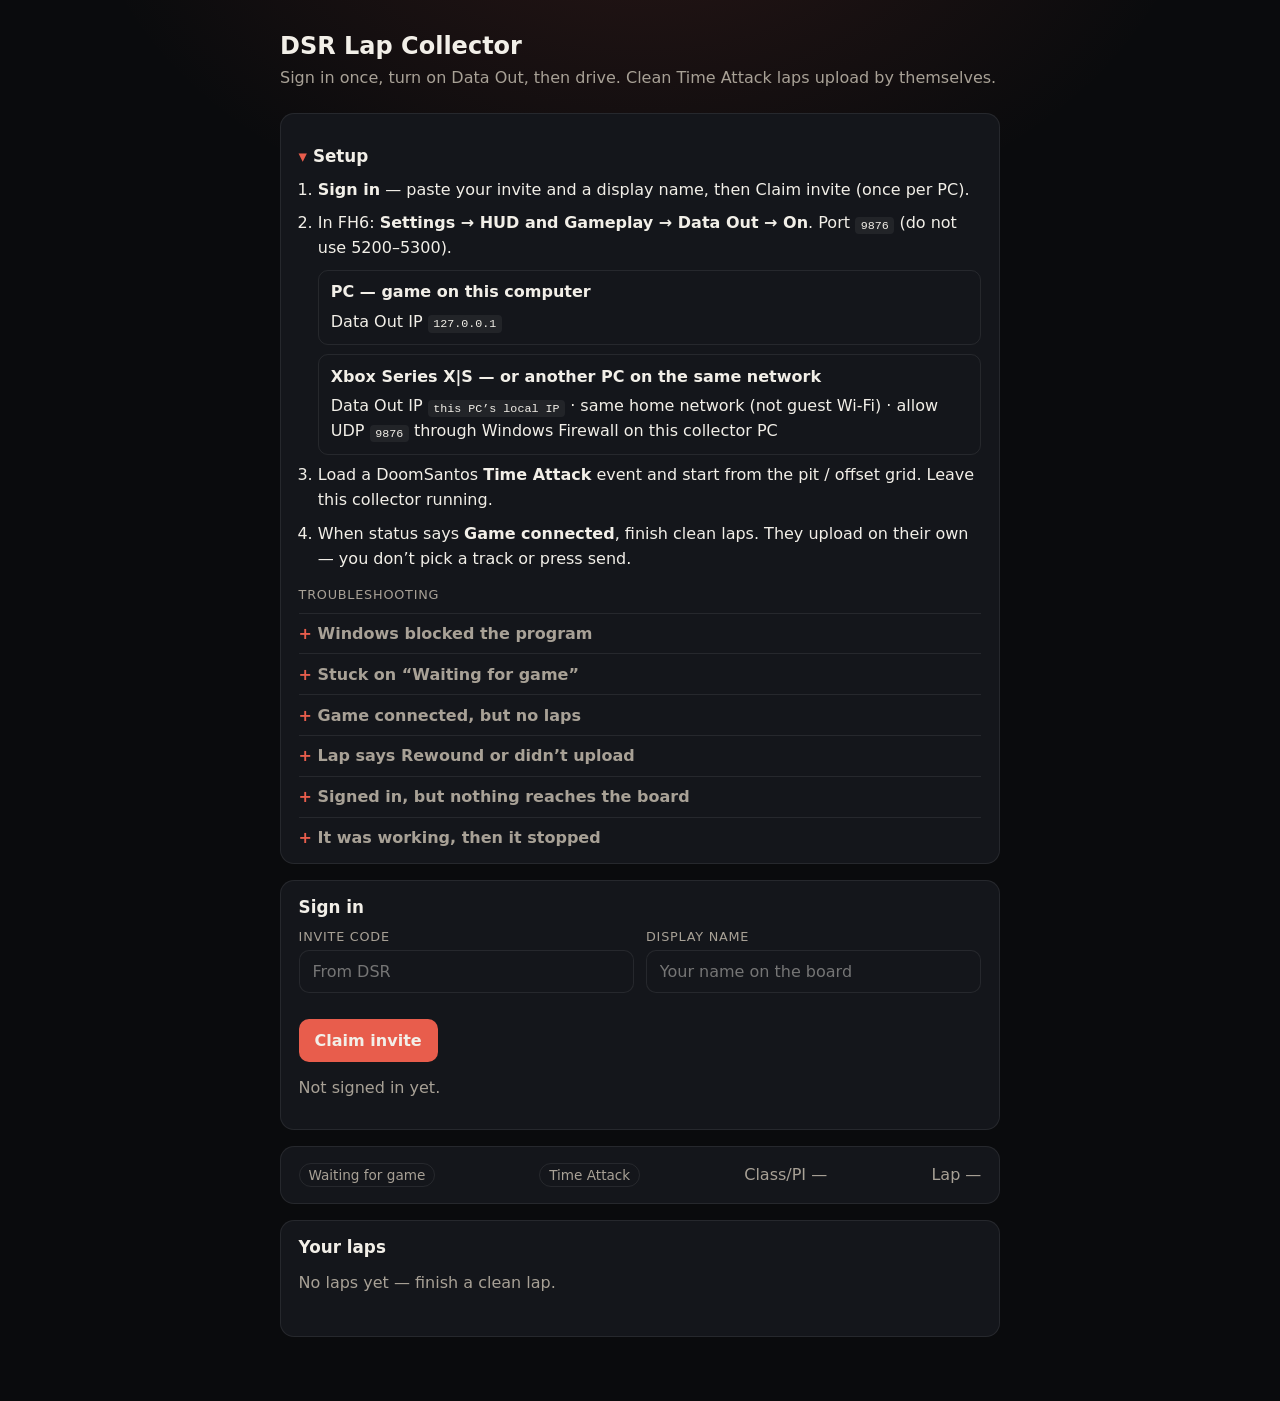
==== commit 077e9f5a: "Ship collector Setup for PC and Xbox Data Out. Xbox testers get this PC's LAN address on the Setup p" ====
--- a/collector/static/index.html
+++ b/collector/static/index.html
@@ -166,6 +166,21 @@
         line-height: 1.55;
       }
       .help-steps li { margin-bottom: 0.55rem; }
+      .help-split {
+        display: grid;
+        gap: 0.55rem;
+        margin-top: 0.55rem;
+      }
+      .help-split > div {
+        border: 1px solid var(--line);
+        border-radius: 10px;
+        padding: 0.6rem 0.75rem;
+      }
+      .help-split strong {
+        display: block;
+        color: var(--text);
+        margin-bottom: 0.3rem;
+      }
       .help-steps code,
       .help details code {
         font-size: 0.9em;
@@ -228,8 +243,19 @@
             </li>
             <li>
               In FH6: <strong>Settings → HUD and Gameplay → Data Out → On</strong>.
-              IP <code>127.0.0.1</code> · Port <code id="help-port">9876</code>
-              (do not use 5200–5300).
+              Port <code id="help-port">9876</code> (do not use 5200–5300).
+              <div class="help-split">
+                <div>
+                  <strong>PC — game on this computer</strong>
+                  Data Out IP <code>127.0.0.1</code>
+                </div>
+                <div>
+                  <strong>Xbox Series X|S — or another PC on the same network</strong>
+                  Data Out IP <code id="lan-ip">this PC’s local IP</code>
+                  · same home network (not guest Wi‑Fi)
+                  · allow UDP <code class="help-port-copy">9876</code> through Windows Firewall on this collector PC
+                </div>
+              </div>
             </li>
             <li>
               Load a DoomSantos <strong>Time Attack</strong> event and start from
@@ -264,17 +290,19 @@
             <strong>Game connected</strong>.
           </p>
           <p>
-            Check IP and port digit-for-digit. Same PC → <code>127.0.0.1</code>.
-            Do not use ports <code>5200–5300</code> (FH6 uses those itself).
+            Check IP and port digit-for-digit. Game on this PC →
+            <code>127.0.0.1</code>. Xbox or another PC → the address shown in
+            Setup (this collector PC). Do not use ports
+            <code>5200–5300</code> (FH6 uses those itself).
           </p>
           <p>
             Run only one collector. Close SimHub or other telemetry apps — FH6
             can send Data Out to one place at a time.
           </p>
           <p>
-            Restart FH6 after turning Data Out on. If a Microsoft Store / Xbox
-            copy of the game still never connects, message DSR for the one-time
-            Windows fix.
+            Restart FH6 after turning Data Out on. If a Microsoft Store copy of
+            the game on this PC still never connects, message DSR for the
+            one-time Windows fix.
           </p>
           <p>
             Windows Firewall may be blocking UDP
@@ -329,7 +357,8 @@
           <p>
             Alt-tab, sleep, or leaving FH6 can pause Data Out. Start driving
             again and confirm Data Out is still On. Restart the game if the
-            status stays on Waiting for game.
+            status stays on Waiting for game. On Xbox, keep the console and
+            this PC on the same home network.
           </p>
         </details>
       </section>
@@ -651,6 +680,8 @@
           document.querySelectorAll(".help-port-copy").forEach((el) => {
             el.textContent = port;
           });
+          const lan = (state.lan_ips || []).filter(Boolean);
+          $("lan-ip").textContent = lan.length ? lan.join(" or ") : "this PC’s local IP";
           hydrated = true;
         } else if (state.track_hint) {
           fillTracks(state.tracks, state.track);
